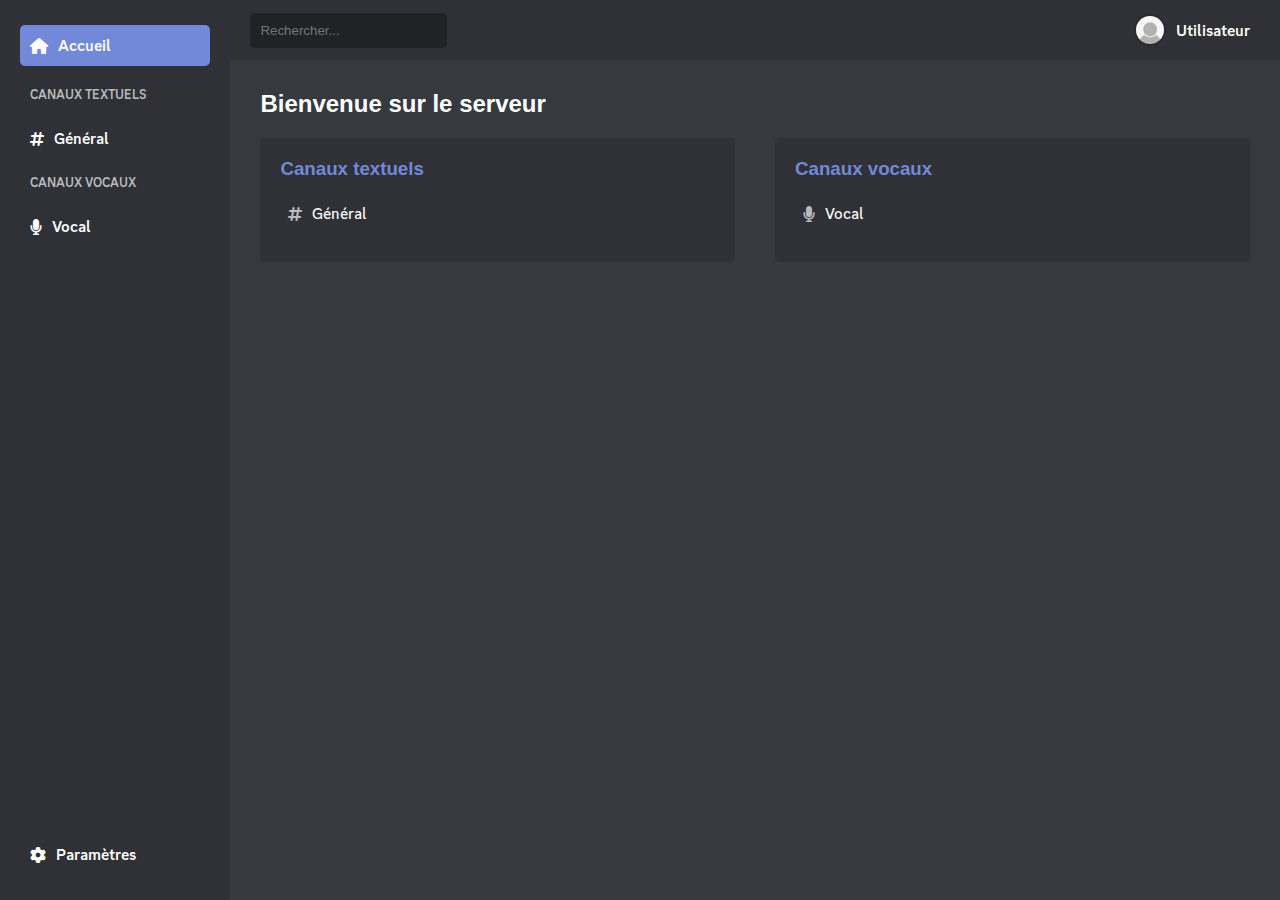
==== site/discord.html @ a22a40f9 "ajout d'un systeme de creation et sauvegarde de compte dans le navigateur, page discord.html avec de" ====
<!DOCTYPE html>
<html lang="fr">
  <head>
    <meta charset="UTF-8" />
    <meta name="viewport" content="width=device-width, initial-scale=1.0" />
    <title>Site Style Discord</title>
    <link rel="stylesheet" href="/site/css/discord-style.css" />
    <link
      rel="stylesheet"
      href="https://cdnjs.cloudflare.com/ajax/libs/font-awesome/6.0.0-beta3/css/all.min.css"
    />
  </head>
  <body>
    <div class="sidebar">
      <ul class="sidebar-top">
        <li data-channel="accueil" class="active"><i class="fas fa-home"></i>Accueil</li>
      </ul>
      <ul class="sidebar-channels">
        <li class="channel-category">Canaux textuels</li>
        <li data-channel="general"><i class="fas fa-hashtag"></i>Général</li>
        <li class="channel-category">Canaux vocaux</li>
        <li data-channel="vocal"><i class="fas fa-microphone"></i>Vocal</li>
      </ul>
      <ul class="sidebar-bottom">
        <li data-channel="parametres"><i class="fas fa-cog"></i>Paramètres</li>
      </ul>
    </div>
    <div class="content">
      <div class="navbar">
        <input type="text" class="search" placeholder="Rechercher..." />
        <div class="user-info">
          <img src="/assets/img/default-avatar.png" alt="Avatar" class="avatar">
          <span class="username">Utilisateur</span>
        </div>
      </div>
      <div class="chat-container">
        <div id="accueil" class="channel active">
          <h2>Bienvenue sur le serveur</h2>
          <div class="channels-container">
            <div class="channels-box text-channels">
              <h3>Canaux textuels</h3>
              <ul class="channel-list">
                <li data-channel="general"><i class="fas fa-hashtag"></i> Général</li>
                <!-- Ajoutez d'autres canaux textuels ici si nécessaire -->
              </ul>
            </div>
            <div class="channels-box voice-channels">
              <h3>Canaux vocaux</h3>
              <ul class="channel-list">
                <li data-channel="vocal"><i class="fas fa-microphone"></i> Vocal</li>
                <!-- Ajoutez d'autres canaux vocaux ici si nécessaire -->
              </ul>
            </div>
          </div>
        </div>
        <div id="general" class="channel">
          <div class="chat-messages">
            <div class="chat-bubble system">
              <img src="/assets/img/discord-logo.png" alt="Discord Logo" class="message-avatar">
              <div class="message-content">
                <span class="message-username">Système</span>
                <span class="message-text">Salut! Bienvenue sur notre serveur.</span>
              </div>
            </div>
          </div>
          <form class="message-form">
            <input type="text" placeholder="Envoyer un message..." />
            <button type="submit"><i class="fas fa-paper-plane"></i></button>
          </form>
        </div>
        <div id="vocal" class="channel">
          <h2>Canal vocal</h2>
          <p>Fonctionnalité en cours de développement...</p>
        </div>
        <div id="parametres" class="channel">
          <h2>Paramètres</h2>
          <form id="settings-form">
            <label for="theme" class="theme-label">
              <i class="fas fa-moon"></i>
              <div class="theme-switch">
                <input type="checkbox" id="theme">
                <span class="slider"></span>
              </div>
              <i class="fas fa-sun"></i>
            </label>
            <label for="new-username">Nouveau pseudo :</label>
            <input type="text" id="new-username" name="new-username">
            <label for="new-avatar">Nouvel avatar :</label>
            <div class="avatar-input-wrapper">
              <input type="file" id="new-avatar" name="new-avatar" accept="image/*" style="display: none;">
              <button type="button" id="avatar-button" class="settings-button">Choisir un avatar</button>
              <span id="avatar-file-name">Aucun fichier choisi</span>
            </div>
            <button type="submit" class="settings-button">Enregistrer</button>
          </form>
        </div>
      </div>
    </div>
    <script src="/site/js/discord.js"></script>
  </body>
</html>
---- site/css/discord-style.css ----
/* Définition des polices personnalisées */
@font-face {
  font-family: 'gg sans';
  src: url('/assets/fonts/ggsans-Medium.woff2') format('woff2');
  font-weight: normal;
  font-style: normal;
}

@font-face {
  font-family: 'gg sans';
  src: url('/assets/fonts/ggsans-Semibold.woff2') format('woff2');
  font-weight: bold;
  font-style: normal;
}

@font-face {
  font-family: 'gg sans';
  src: url('/assets/fonts/ggsans-Extrabold.woff2') format('woff2');
  font-weight: 800;
  font-style: normal;
}

:root {
  --primary-bg: #36393f;
  --secondary-bg: #2f3136;
  --accent: #7289da;
  --text-color: #ffffff;
  --secondary-text: #b9bbbe;
  --input-bg: #202225;
  --message-bg: #32353b;
  --avatar-border: #292b2f;
}

body.light {
  --primary-bg: #ffffff;
  --secondary-bg: #f2f3f5;
  --accent: #5865f2;
  --text-color: #2e3338;
  --secondary-text: #747f8d;
  --input-bg: #e3e5e8;
  --message-bg: #ebedef;
  --avatar-border: #d4d7dc;
}

* {
  margin: 0;
  padding: 0;
  box-sizing: border-box;
}

body {
  background-color: var(--primary-bg);
  color: var(--text-color);
  font-family: "gg sans", sans-serif;
  font-weight: normal;
  display: flex;
  height: 100vh;
}

.sidebar {
  background-color: var(--secondary-bg);
  width: 18%;
  padding: 20px 0;
  overflow-y: auto;
  display: flex;
  flex-direction: column;
  justify-content: space-between;
  height: 100vh;
}

.sidebar ul {
  list-style-type: none;
  padding: 0 20px;
}

.sidebar-channels {
  flex-grow: 1;
  overflow-y: auto;
}

.channel-category {
  font-size: 0.8em;
  text-transform: uppercase;
  color: var(--secondary-text);
  margin-top: 20px;
  margin-bottom: 5px;
}

.sidebar ul li {
  margin: 5px 0;
  display: flex;
  align-items: center;
  cursor: pointer;
  transition: background 0.3s;
  padding: 10px;
  border-radius: 5px;
}

.sidebar ul li:hover {
  background-color: var(--primary-bg);
}

.sidebar ul li i {
  margin-right: 10px;
}

.sidebar ul li.active {
  background-color: var(--accent);
  color: #ffffff;
}

.sidebar ul li.active:hover {
  background-color: var(--accent);
}

.channel-list {
  list-style-type: none;
  padding-left: 20px;
}

.channel-list li {
  margin: 10px 0;
  display: flex;
  align-items: center;
}

.channel-list li i {
  margin-right: 10px;
  color: var(--secondary-text);
}

.content {
  background-color: var(--primary-bg);
  width: 82%;
  display: flex;
  flex-direction: column;
  height: 100vh; /* Assurez-vous que le contenu prend toute la hauteur */
}

.navbar {
  height: 60px;
  background-color: var(--secondary-bg);
  display: flex;
  align-items: center;
  padding: 0 20px;
  justify-content: space-between;
}

.navbar .search {
  padding: 10px;
  background-color: var(--input-bg);
  border-radius: 5px;
  color: var(--secondary-text);
  outline: none;
  border: none;
}

.user-info {
  display: flex;
  align-items: center;
}

.avatar {
  width: 32px;
  height: 32px;
  border-radius: 50%;
  margin-right: 10px;
  border: 2px solid var(--avatar-border);
}

.username {
  margin-right: 10px;
}

.logout-btn {
  color: var(--text-color);
  text-decoration: none;
  padding: 5px 10px;
  background-color: var(--accent);
  border-radius: 4px;
}

.chat-container {
  flex-grow: 1;
  display: flex;
  flex-direction: column;
  height: calc(100% - 60px); /* Hauteur totale moins la hauteur de la barre de navigation */
}

.chat-bubble {
  background-color: var(--message-bg);
  padding: 15px;
  border-radius: 15px;
  margin-bottom: 15px;
  width: fit-content;
  max-width: 60%;
  display: flex;
  align-items: start;
  box-shadow: 0 1px 3px rgba(0, 0, 0, 0.1);
}

.chat-bubble.user {
  background-color: var(--accent);
  margin-left: auto;
  color: #ffffff;
}

.chat-bubble.system {
  background-color: transparent;
  border: 1px solid var(--secondary-bg);
}

.chat-bubble.system .message-avatar {
  width: 40px;
  height: 40px;
}

.channel {
  display: none;
  height: 100%;
  flex-direction: column;
  padding: 20px; /* Ajout d'un padding pour tous les canaux */
}

.channel.active {
  display: flex;
}

/* Styles spécifiques pour les canaux accueil, vocal et paramètres */
#accueil, #vocal, #parametres {
  padding: 30px; /* Un padding plus grand pour ces canaux spécifiques */
}

.chat-messages {
  flex-grow: 1;
  overflow-y: auto;
  padding: 20px;
}

.message-form {
  display: flex;
  padding: 20px;
  background-color: var(--primary-bg);
  border-top: 1px solid var(--secondary-bg);
}

.message-form input {
  flex-grow: 1;
  padding: 10px;
  border: none;
  border-radius: 5px;
  background-color: var(--input-bg);
  color: var(--text-color);
  box-shadow: 0 1px 3px rgba(0, 0, 0, 0.1);
}

.message-form button {
  background-color: var(--accent);
  color: var(--text-color);
  border: none;
  border-radius: 5px;
  padding: 10px 15px;
  margin-left: 10px;
  cursor: pointer;
}

#settings-form {
  display: flex;
  flex-direction: column;
  gap: 15px;
  max-width: 300px;
  margin-top: 20px; /* Ajout d'une marge en haut du formulaire de paramètres */
}

#settings-form input[type="text"] {
  padding: 10px;
  border: none;
  border-radius: 5px;
  background-color: var(--input-bg);
  color: var(--text-color);
  box-shadow: 0 1px 3px rgba(0, 0, 0, 0.1);
}

.settings-button {
  background-color: var(--accent);
  color: var(--text-color);
  cursor: pointer;
  padding: 10px;
  border: none;
  border-radius: 5px;
  font-weight: bold;
  transition: background-color 0.3s;
}

.settings-button:hover {
  background-color: #4752c4;
}

.avatar-input-wrapper {
  display: flex;
  flex-direction: column;
  gap: 5px;
}

#avatar-file-name {
  font-size: 0.9em;
  color: var(--secondary-text);
}

.theme-label {
  display: flex;
  align-items: center;
  gap: 10px;
}

.theme-label i {
  font-size: 1.2em;
}

.theme-switch {
  position: relative;
  display: inline-block;
  width: 60px;
  height: 34px;
}

.theme-switch input {
  opacity: 0;
  width: 0;
  height: 0;
}

.slider {
  position: absolute;
  cursor: pointer;
  top: 0;
  left: 0;
  right: 0;
  bottom: 0;
  background-color: #ccc;
  transition: .4s;
  border-radius: 34px;
}

.slider:before {
  position: absolute;
  content: "";
  height: 26px;
  width: 26px;
  left: 4px;
  bottom: 4px;
  background-color: white;
  transition: .4s;
  border-radius: 50%;
}

input:checked + .slider {
  background-color: var(--accent);
}

input:checked + .slider:before {
  transform: translateX(26px);
}

#settings-form button {
  background-color: var(--accent);
  color: var(--text-color);
  cursor: pointer;
  padding: 10px;
  border: none;
  border-radius: 5px;
  font-weight: bold;
  transition: background-color 0.3s;
}

#settings-form button:hover {
  background-color: #4752c4;
}

.message-avatar {
  width: 32px;
  height: 32px;
  border-radius: 50%;
  margin-right: 10px;
  border: 2px solid var(--avatar-border);
}

.message-content {
  display: flex;
  flex-direction: column;
}

.message-username {
  font-weight: bold;
  margin-bottom: 2px;
}

.message-text {
  word-break: break-word;
}

.fa-sun {
  color: #f1c40f;
}

.fa-moon {
  color: #ffffff;
}

body.light .fa-sun {
  color: #f39c12;
}

body.light .fa-moon {
  color: #34495e;
}

h1, h2, h3, h4, h5, h6 {
  font-weight: 800; /* Utilise la version Extrabold pour les titres */
}

.sidebar ul li, .username, .message-username {
  font-weight: bold; /* Utilise la version Semibold pour ces éléments */
}

.channels-container {
  display: flex;
  justify-content: space-between;
  margin-top: 20px;
}

.channels-box {
  background-color: var(--secondary-bg);
  border-radius: 5px;
  padding: 20px;
  width: 48%; /* Ajustez cette valeur si nécessaire */
}

.channels-box h3 {
  margin-bottom: 15px;
  color: var(--accent);
}

.channel-list {
  list-style-type: none;
  padding-left: 0;
}

.channel-list li {
  margin: 10px 0;
  display: flex;
  align-items: center;
  padding: 8px;
  border-radius: 4px;
  transition: background-color 0.2s ease;
  cursor: pointer;
}

.channel-list li:hover {
  background-color: var(--primary-bg);
}

.channel-list li i {
  margin-right: 10px;
  color: var(--secondary-text);
}

.channel-list li:hover i {
  color: var(--text-color);
}
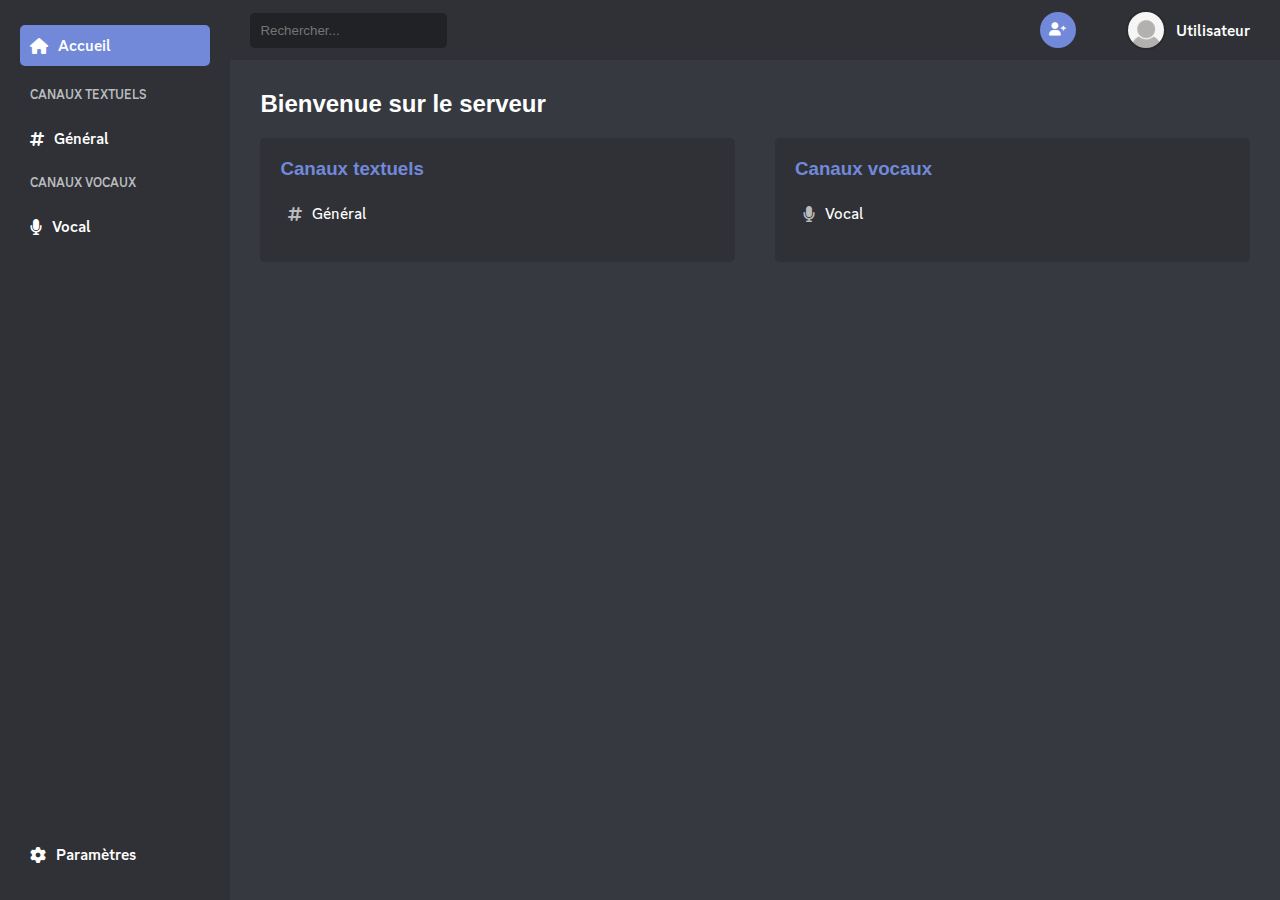
==== commit f3978c81: "ajout d'ami" ====
--- a/site/discord.html
+++ b/site/discord.html
@@ -13,7 +13,9 @@
   <body>
     <div class="sidebar">
       <ul class="sidebar-top">
-        <li data-channel="accueil" class="active"><i class="fas fa-home"></i>Accueil</li>
+        <li data-channel="accueil" class="active">
+          <i class="fas fa-home"></i>Accueil
+        </li>
       </ul>
       <ul class="sidebar-channels">
         <li class="channel-category">Canaux textuels</li>
@@ -29,7 +31,14 @@
       <div class="navbar">
         <input type="text" class="search" placeholder="Rechercher..." />
         <div class="user-info">
-          <img src="/assets/img/default-avatar.png" alt="Avatar" class="avatar">
+          <button id="add-friend-btn" class="add-friend-btn">
+            <i class="fas fa-user-plus"></i>
+          </button>
+          <img
+            src="/assets/img/default-avatar.png"
+            alt="Avatar"
+            class="avatar"
+          />
           <span class="username">Utilisateur</span>
         </div>
       </div>
@@ -40,14 +49,18 @@
             <div class="channels-box text-channels">
               <h3>Canaux textuels</h3>
               <ul class="channel-list">
-                <li data-channel="general"><i class="fas fa-hashtag"></i> Général</li>
+                <li data-channel="general">
+                  <i class="fas fa-hashtag"></i> Général
+                </li>
                 <!-- Ajoutez d'autres canaux textuels ici si nécessaire -->
               </ul>
             </div>
             <div class="channels-box voice-channels">
               <h3>Canaux vocaux</h3>
               <ul class="channel-list">
-                <li data-channel="vocal"><i class="fas fa-microphone"></i> Vocal</li>
+                <li data-channel="vocal">
+                  <i class="fas fa-microphone"></i> Vocal
+                </li>
                 <!-- Ajoutez d'autres canaux vocaux ici si nécessaire -->
               </ul>
             </div>
@@ -56,10 +69,16 @@
         <div id="general" class="channel">
           <div class="chat-messages">
             <div class="chat-bubble system">
-              <img src="/assets/img/discord-logo.png" alt="Discord Logo" class="message-avatar">
+              <img
+                src="/assets/img/discord-logo.png"
+                alt="Discord Logo"
+                class="message-avatar"
+              />
               <div class="message-content">
                 <span class="message-username">Système</span>
-                <span class="message-text">Salut! Bienvenue sur notre serveur.</span>
+                <span class="message-text"
+                  >Salut! Bienvenue sur notre serveur.</span
+                >
               </div>
             </div>
           </div>
@@ -78,18 +97,33 @@
             <label for="theme" class="theme-label">
               <i class="fas fa-moon"></i>
               <div class="theme-switch">
-                <input type="checkbox" id="theme">
+                <input type="checkbox" id="theme" />
                 <span class="slider"></span>
               </div>
               <i class="fas fa-sun"></i>
             </label>
             <label for="new-username">Nouveau pseudo :</label>
-            <input type="text" id="new-username" name="new-username">
+            <input type="text" id="new-username" name="new-username" />
             <label for="new-avatar">Nouvel avatar :</label>
             <div class="avatar-input-wrapper">
-              <input type="file" id="new-avatar" name="new-avatar" accept="image/*" style="display: none;">
-              <button type="button" id="avatar-button" class="settings-button">Choisir un avatar</button>
+              <input
+                type="file"
+                id="new-avatar"
+                name="new-avatar"
+                accept="image/*"
+                style="display: none"
+              />
+              <button type="button" id="avatar-button" class="settings-button">
+                Choisir un avatar
+              </button>
               <span id="avatar-file-name">Aucun fichier choisi</span>
+            </div>
+            <div class="friend-code-container">
+              <div class="friend-code-display">
+                <label>Votre code ami :</label>
+                <span id="friend-code" title="Cliquez pour copier"></span>
+              </div>
+              <span id="copy-confirmation" class="copy-confirmation"></span>
             </div>
             <button type="submit" class="settings-button">Enregistrer</button>
           </form>
@@ -97,5 +131,24 @@
       </div>
     </div>
     <script src="/site/js/discord.js"></script>
+    <!-- Ajoutez ceci juste avant la fermeture de la balise body -->
+    <div id="add-friend-modal" class="modal">
+      <div class="modal-content">
+        <h2>Ajouter un ami</h2>
+        <p>Entrez le code ami de l'utilisateur que vous souhaitez ajouter :</p>
+        <input type="text" id="friend-code-input" placeholder="Code ami">
+        <div class="modal-buttons">
+          <button id="add-friend-confirm" class="settings-button">Ajouter</button>
+          <button id="add-friend-cancel" class="settings-button">Annuler</button>
+        </div>
+      </div>
+    </div>
+    <!-- Ajoutez ceci juste avant la fermeture de la balise body -->
+    <div id="avatar-modal" class="modal">
+      <div class="modal-content avatar-modal-content">
+        <span class="close">&times;</span>
+        <img id="enlarged-avatar" src="" alt="Avatar agrandi">
+      </div>
+    </div>
   </body>
 </html>
--- a/site/css/discord-style.css
+++ b/site/css/discord-style.css
@@ -1,21 +1,21 @@
 /* Définition des polices personnalisées */
 @font-face {
-  font-family: 'gg sans';
-  src: url('/assets/fonts/ggsans-Medium.woff2') format('woff2');
+  font-family: "gg sans";
+  src: url("/assets/fonts/ggsans-Medium.woff2") format("woff2");
   font-weight: normal;
   font-style: normal;
 }
 
 @font-face {
-  font-family: 'gg sans';
-  src: url('/assets/fonts/ggsans-Semibold.woff2') format('woff2');
+  font-family: "gg sans";
+  src: url("/assets/fonts/ggsans-Semibold.woff2") format("woff2");
   font-weight: bold;
   font-style: normal;
 }
 
 @font-face {
-  font-family: 'gg sans';
-  src: url('/assets/fonts/ggsans-Extrabold.woff2') format('woff2');
+  font-family: "gg sans";
+  src: url("/assets/fonts/ggsans-Extrabold.woff2") format("woff2");
   font-weight: 800;
   font-style: normal;
 }
@@ -161,8 +161,8 @@
 }
 
 .avatar {
-  width: 32px;
-  height: 32px;
+  width: 40px; /* Augmenté de 32px à 40px */
+  height: 40px; /* Augmenté de 32px à 40px */
   border-radius: 50%;
   margin-right: 10px;
   border: 2px solid var(--avatar-border);
@@ -184,7 +184,9 @@
   flex-grow: 1;
   display: flex;
   flex-direction: column;
-  height: calc(100% - 60px); /* Hauteur totale moins la hauteur de la barre de navigation */
+  height: calc(
+    100% - 60px
+  ); /* Hauteur totale moins la hauteur de la barre de navigation */
 }
 
 .chat-bubble {
@@ -227,7 +229,9 @@
 }
 
 /* Styles spécifiques pour les canaux accueil, vocal et paramètres */
-#accueil, #vocal, #parametres {
+#accueil,
+#vocal,
+#parametres {
   padding: 30px; /* Un padding plus grand pour ces canaux spécifiques */
 }
 
@@ -338,7 +342,7 @@
   right: 0;
   bottom: 0;
   background-color: #ccc;
-  transition: .4s;
+  transition: 0.4s;
   border-radius: 34px;
 }
 
@@ -350,7 +354,7 @@
   left: 4px;
   bottom: 4px;
   background-color: white;
-  transition: .4s;
+  transition: 0.4s;
   border-radius: 50%;
 }
 
@@ -415,11 +419,18 @@
   color: #34495e;
 }
 
-h1, h2, h3, h4, h5, h6 {
+h1,
+h2,
+h3,
+h4,
+h5,
+h6 {
   font-weight: 800; /* Utilise la version Extrabold pour les titres */
 }
 
-.sidebar ul li, .username, .message-username {
+.sidebar ul li,
+.username,
+.message-username {
   font-weight: bold; /* Utilise la version Semibold pour ces éléments */
 }
 
@@ -468,3 +479,132 @@
 .channel-list li:hover i {
   color: var(--text-color);
 }
+
+.add-friend-btn {
+  background-color: var(--accent);
+  color: var(--text-color);
+  border: none;
+  border-radius: 50%;
+  width: 36px; /* Légèrement augmenté */
+  height: 36px; /* Légèrement augmenté */
+  display: flex;
+  align-items: center;
+  justify-content: center;
+  cursor: pointer;
+  margin-right: 50px; /* Augmenté de 30px à 50px */
+  transition: background-color 0.3s;
+}
+
+.add-friend-btn:hover {
+  background-color: #4752c4;
+}
+
+.friend-code-container {
+  margin-top: 15px;
+}
+
+.friend-code-display {
+  padding: 10px;
+  background-color: var(--secondary-bg);
+  border-radius: 5px;
+  display: flex;
+  align-items: center;
+  justify-content: space-between;
+}
+
+#friend-code {
+  font-weight: bold;
+  color: var(--accent);
+  cursor: pointer;
+  transition: opacity 0.3s;
+  flex-grow: 1;
+  text-align: center;
+}
+
+#friend-code:hover {
+  opacity: 0.8;
+}
+
+.copy-confirmation {
+  display: block;
+  font-size: 0.8em;
+  color: var(--accent);
+  opacity: 0;
+  transition: opacity 0.3s;
+  margin-top: 5px;
+  min-height: 1.5em; /* Augmenté de 1.2em à 1.5em */
+  line-height: 1.5em; /* Ajout de cette ligne pour garantir une hauteur constante */
+}
+
+/* Ajoutez ceci à la fin du fichier */
+.modal {
+  display: none;
+  position: fixed;
+  z-index: 1000;
+  left: 0;
+  top: 0;
+  width: 100%;
+  height: 100%;
+  background-color: rgba(0, 0, 0, 0.5);
+  overflow-y: auto; /* Permet le défilement si le contenu est trop grand */
+}
+
+.modal-content {
+  background-color: var(--primary-bg);
+  margin: 5% auto; /* Réduit la marge supérieure pour les petits écrans */
+  padding: 20px;
+  border-radius: 5px;
+  width: 90%; /* Utilise un pourcentage pour la largeur */
+  max-width: 600px; /* Limite la largeur maximale */
+  box-shadow: 0 2px 10px rgba(0, 0, 0, 0.2);
+}
+
+.modal-content h2 {
+  margin-bottom: 15px;
+}
+
+.modal-content p {
+  margin-bottom: 15px;
+  line-height: 1.4; /* Améliore la lisibilité */
+}
+
+.modal-content input {
+  width: 100%;
+  padding: 10px;
+  margin-bottom: 15px;
+  border: none;
+  border-radius: 5px;
+  background-color: var(--input-bg);
+  color: var(--text-color);
+}
+
+.modal-buttons {
+  display: flex;
+  justify-content: space-between;
+  gap: 10px;
+}
+
+.modal-buttons button {
+  flex: 1; /* Les boutons prennent une largeur égale */
+  min-width: 100px; /* Assure une largeur minimale pour les boutons */
+}
+
+/* Ajoutez ces media queries pour la responsivité */
+@media (max-width: 768px) {
+  .modal-content {
+    width: 95%;
+    margin: 10% auto;
+  }
+}
+
+@media (max-width: 480px) {
+  .modal-buttons {
+    flex-direction: column;
+  }
+  
+  .modal-buttons button {
+    width: 100%;
+    margin-bottom: 10px;
+  }
+}
+
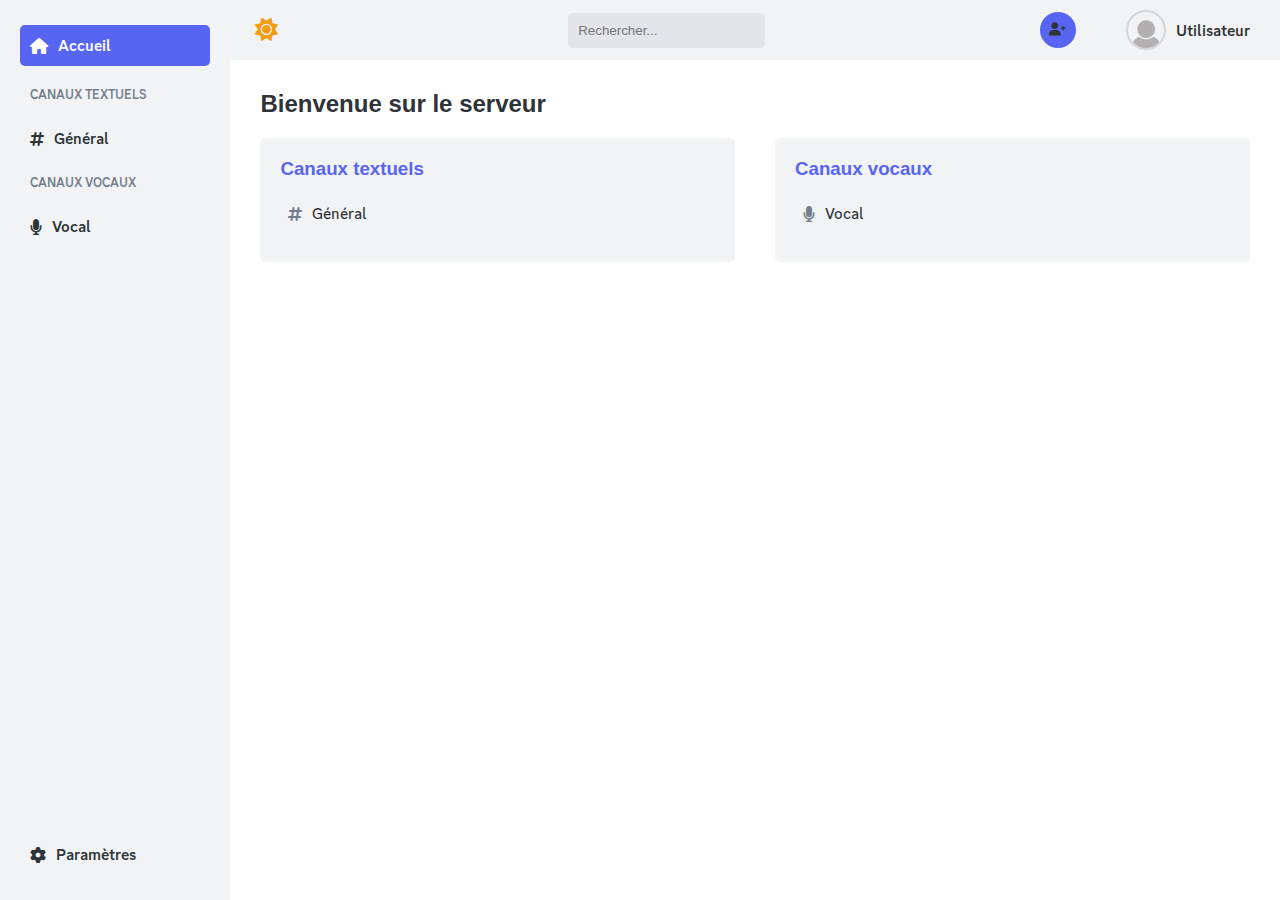
==== commit 12cdeea2: "theme a jour" ====
--- a/site/discord.html
+++ b/site/discord.html
@@ -9,6 +9,8 @@
       rel="stylesheet"
       href="https://cdnjs.cloudflare.com/ajax/libs/font-awesome/6.0.0-beta3/css/all.min.css"
     />
+    <link rel="stylesheet" href="https://cdnjs.cloudflare.com/ajax/libs/cropperjs/1.5.12/cropper.min.css">
+    <script src="https://cdnjs.cloudflare.com/ajax/libs/cropperjs/1.5.12/cropper.min.js"></script>
   </head>
   <body>
     <div class="sidebar">
@@ -29,16 +31,17 @@
     </div>
     <div class="content">
       <div class="navbar">
+        <div class="navbar-left">
+          <button id="theme-toggle" class="theme-toggle-btn">
+            <i class="fas fa-moon"></i>
+          </button>
+        </div>
         <input type="text" class="search" placeholder="Rechercher..." />
         <div class="user-info">
           <button id="add-friend-btn" class="add-friend-btn">
             <i class="fas fa-user-plus"></i>
           </button>
-          <img
-            src="/assets/img/default-avatar.png"
-            alt="Avatar"
-            class="avatar"
-          />
+          <img src="/assets/img/default-avatar.png" alt="Avatar" class="avatar" />
           <span class="username">Utilisateur</span>
         </div>
       </div>
@@ -93,40 +96,41 @@
         </div>
         <div id="parametres" class="channel">
           <h2>Paramètres</h2>
-          <form id="settings-form">
-            <label for="theme" class="theme-label">
-              <i class="fas fa-moon"></i>
-              <div class="theme-switch">
-                <input type="checkbox" id="theme" />
-                <span class="slider"></span>
+          <div id="logged-in-settings" style="display: none;">
+            <form id="settings-form">
+              
+              <div class="settings-box">
+                <label for="new-username">Nouveau pseudo :</label>
+                <input type="text" id="new-username" name="new-username">
               </div>
-              <i class="fas fa-sun"></i>
-            </label>
-            <label for="new-username">Nouveau pseudo :</label>
-            <input type="text" id="new-username" name="new-username" />
-            <label for="new-avatar">Nouvel avatar :</label>
-            <div class="avatar-input-wrapper">
-              <input
-                type="file"
-                id="new-avatar"
-                name="new-avatar"
-                accept="image/*"
-                style="display: none"
-              />
-              <button type="button" id="avatar-button" class="settings-button">
-                Choisir un avatar
-              </button>
-              <span id="avatar-file-name">Aucun fichier choisi</span>
-            </div>
-            <div class="friend-code-container">
-              <div class="friend-code-display">
-                <label>Votre code ami :</label>
-                <span id="friend-code" title="Cliquez pour copier"></span>
+              <div class="settings-box">
+                <label for="new-avatar">Nouvel avatar :</label>
+                <p class="avatar-hint">Image carrée recommandée. ex : 100x100px</p>
+                <div class="avatar-input-wrapper">
+                  <input type="file" id="new-avatar" name="new-avatar" accept="image/*" style="display: none;">
+                  <button type="button" id="avatar-button" class="settings-button">Choisir un avatar</button>
+                  <span id="avatar-file-name">Aucun fichier choisi</span>
+                </div>
               </div>
-              <span id="copy-confirmation" class="copy-confirmation"></span>
-            </div>
-            <button type="submit" class="settings-button">Enregistrer</button>
-          </form>
+              <div class="settings-box">
+                <div class="friend-code-container">
+                  <div class="friend-code-display">
+                    <label>Votre code ami :</label>
+                    <span id="friend-code" title="Cliquez pour copier"></span>
+                  </div>
+                  <span id="copy-confirmation" class="copy-confirmation"></span>
+                </div>
+              </div>
+              <button type="submit" class="settings-button">Enregistrer</button>
+            </form>
+            <button id="logout-button" class="settings-button">Déconnexion</button>
+          </div>
+          <div id="logged-out-settings" style="display: none;">
+            <p class="not-connected-message">Vous n'êtes pas connecté.</p>
+            <p>Veuillez vous connecter ou créer un compte pour accéder à toutes les fonctionnalités.</p>
+            <button id="login-button" class="settings-button large-button">Se connecter</button>
+            <button id="signup-button" class="settings-button large-button">Créer un compte</button>
+          </div>
         </div>
       </div>
     </div>
@@ -150,5 +154,27 @@
         <img id="enlarged-avatar" src="" alt="Avatar agrandi">
       </div>
     </div>
+    <!-- Ajoutez ceci juste avant la fermeture de la balise body -->
+    <div id="user-info-modal" class="modal">
+      <div class="modal-content user-info-modal-content">
+        <span class="close">&times;</span>
+        <img id="modal-avatar" src="" alt="Avatar de l'utilisateur">
+        <h2 id="modal-username"></h2>
+        <div class="friend-code-container">
+          <p>Code ami : <span id="modal-friend-code"></span></p>
+          <button id="copy-friend-code" class="settings-button">Copier le code ami</button>
+        </div>
+      </div>
+    </div>
+    <div id="crop-modal" class="modal">
+      <div class="modal-content crop-modal-content">
+        <span class="close">&times;</span>
+        <div class="crop-container">
+          <img id="crop-image" src="" alt="Image à rogner">
+        </div>
+        <input type="range" id="zoom-slider" min="0.1" max="3" step="0.1" value="1">
+        <button id="crop-confirm" class="settings-button">Confirmer</button>
+      </div>
+    </div>
   </body>
 </html>
--- a/site/css/discord-style.css
+++ b/site/css/discord-style.css
@@ -161,11 +161,12 @@
 }
 
 .avatar {
-  width: 40px; /* Augmenté de 32px à 40px */
-  height: 40px; /* Augmenté de 32px à 40px */
+  width: 40px;
+  height: 40px;
   border-radius: 50%;
   margin-right: 10px;
   border: 2px solid var(--avatar-border);
+  cursor: pointer; /* Ajout de cette ligne */
 }
 
 .username {
@@ -285,7 +286,8 @@
   box-shadow: 0 1px 3px rgba(0, 0, 0, 0.1);
 }
 
-.settings-button {
+.settings-button,
+#logout-button {
   background-color: var(--accent);
   color: var(--text-color);
   cursor: pointer;
@@ -294,9 +296,13 @@
   border-radius: 5px;
   font-weight: bold;
   transition: background-color 0.3s;
-}
-
-.settings-button:hover {
+  width: 100%;
+  max-width: 300px;
+  margin-top: 15px;
+}
+
+.settings-button:hover,
+#logout-button:hover {
   background-color: #4752c4;
 }
 
@@ -312,13 +318,16 @@
 }
 
 .theme-label {
-  display: flex;
-  align-items: center;
+  display: block;
+  margin-bottom: 10px;
+  font-weight: bold;
+}
+
+.theme-switch-container {
+  display: flex;
+  align-items: center;
+  justify-content: center;
   gap: 10px;
-}
-
-.theme-label i {
-  font-size: 1.2em;
 }
 
 .theme-switch {
@@ -510,6 +519,8 @@
   display: flex;
   align-items: center;
   justify-content: space-between;
+  height: auto; /* Ajoutez cette ligne */
+  min-height: 40px; /* Ajoutez cette ligne */
 }
 
 #friend-code {
@@ -519,6 +530,7 @@
   transition: opacity 0.3s;
   flex-grow: 1;
   text-align: center;
+  margin-left: 10px; /* Ajoutez cette ligne pour créer un espace entre le label et le code */
 }
 
 #friend-code:hover {
@@ -534,6 +546,8 @@
   margin-top: 5px;
   min-height: 1.5em; /* Augmenté de 1.2em à 1.5em */
   line-height: 1.5em; /* Ajout de cette ligne pour garantir une hauteur constante */
+  text-align: center;
+  width: 100%;
 }
 
 /* Ajoutez ceci à la fin du fichier */
@@ -601,10 +615,263 @@
   .modal-buttons {
     flex-direction: column;
   }
-  
+
   .modal-buttons button {
     width: 100%;
     margin-bottom: 10px;
   }
 }
 
+/* Ajoutez ceci à la fin du fichier */
+.avatar-modal-content {
+  text-align: center;
+}
+
+#enlarged-avatar {
+  max-width: 100%;
+  max-height: 80vh;
+  border-radius: 10px;
+}
+
+.close {
+  color: var(--text-color);
+  float: right;
+  font-size: 28px;
+  font-weight: bold;
+  cursor: pointer;
+}
+
+.close:hover,
+.close:focus {
+  color: var(--accent);
+  text-decoration: none;
+  cursor: pointer;
+}
+
+/* Ajoutez ceci à la fin du fichier */
+.user-info-modal-content {
+  text-align: center;
+}
+
+#modal-avatar {
+  max-width: 100%;
+  max-height: 300px;
+  margin-bottom: 15px;
+  border-radius: 5px;
+}
+
+.chat-bubble .message-username {
+  cursor: pointer;
+}
+
+.chat-bubble .message-username:hover {
+  text-decoration: underline;
+}
+
+#logged-out-settings {
+  display: flex;
+  flex-direction: column;
+  align-items: flex-start;
+  gap: 20px; /* Augmenté de 15px à 20px */
+}
+
+.not-connected-message {
+  font-size: 1.2em;
+  font-weight: bold;
+  color: var(--accent);
+  margin-bottom: 10px; /* Ajout d'une marge en bas */
+}
+
+.large-button {
+  font-size: 1.1em;
+  padding: 12px 20px;
+  width: 100%;
+  max-width: 250px;
+  margin-top: 10px; /* Ajout d'une marge en haut */
+}
+
+.message-form-container {
+  position: relative;
+}
+
+.message-form-overlay {
+  position: absolute;
+  top: 0;
+  left: 0;
+  right: 0;
+  bottom: 0;
+  background-color: rgba(0, 0, 0, 0.7);
+  display: flex;
+  justify-content: center;
+  align-items: center;
+  z-index: 10;
+  display: flex;
+  flex-direction: column;
+  align-items: center;
+  gap: 15px;
+}
+
+.message-form-overlay p {
+  color: var(--text-color);
+  background-color: var(--secondary-bg);
+  padding: 15px;
+  border-radius: 5px;
+}
+
+.message-form-overlay .settings-button {
+  background-color: var(--accent);
+  color: var(--text-color);
+  border: none;
+  padding: 10px 15px;
+  border-radius: 5px;
+  cursor: pointer;
+  transition: background-color 0.3s;
+}
+
+.message-form-overlay .settings-button:hover {
+  background-color: #4752c4;
+}
+
+.user-info-modal-content .friend-code-container {
+  display: flex;
+  flex-direction: column;
+  align-items: center;
+  gap: 10px;
+}
+
+.user-info-modal-content #modal-friend-code {
+  font-weight: bold;
+  color: var(--accent);
+}
+
+.user-info-modal-content #copy-friend-code {
+  padding: 8px 15px;
+  font-size: 0.9em;
+  width: auto;
+  max-width: none;
+}
+
+.crop-modal-content {
+  width: 90%;
+  max-width: 500px;
+}
+
+.crop-container {
+  max-width: 100%;
+  max-height: 70vh;
+  margin-bottom: 20px;
+}
+
+#crop-image {
+  max-width: 100%;
+  max-height: 70vh;
+}
+
+#zoom-slider {
+  width: 100%;
+  margin-bottom: 20px;
+}
+
+.avatar-hint {
+  font-size: 0.8em;
+  color: var(--secondary-text);
+  margin-top: -5px;
+  margin-bottom: 10px;
+}
+
+.settings-box {
+  background-color: var(--secondary-bg);
+  border-radius: 5px;
+  padding: 15px;
+  margin-bottom: 15px;
+}
+
+.settings-box label {
+  display: block;
+  margin-bottom: 5px;
+  font-weight: bold;
+}
+
+.settings-box input[type="text"] {
+  width: 100%;
+  padding: 8px;
+  border: none;
+  border-radius: 3px;
+  background-color: var(--input-bg);
+  color: var(--text-color);
+}
+
+.avatar-input-wrapper {
+  display: flex;
+  align-items: center;
+  gap: 10px;
+}
+
+#avatar-button {
+  flex-shrink: 0;
+}
+
+#avatar-file-name {
+  flex-grow: 1;
+  overflow: hidden;
+  text-overflow: ellipsis;
+  white-space: nowrap;
+}
+
+.fa-sun,
+.fa-moon {
+  font-size: 1.2em;
+}
+
+/* Modifiez la règle existante pour .friend-code-display */
+.friend-code-display {
+  padding: 10px;
+  background-color: var(--secondary-bg);
+  border-radius: 5px;
+  display: flex;
+  align-items: center;
+  justify-content: space-between;
+  height: auto; /* Ajoutez cette ligne */
+  min-height: 40px; /* Ajoutez cette ligne */
+}
+
+/* Ajoutez cette nouvelle règle */
+.friend-code-display label {
+  margin-bottom: 0; /* Supprime la marge en bas du label */
+}
+
+/* Modifiez la règle existante pour #friend-code */
+#friend-code {
+  font-weight: bold;
+  color: var(--accent);
+  cursor: pointer;
+  transition: opacity 0.3s;
+  flex-grow: 1;
+  text-align: center;
+  margin-left: 10px; /* Ajoutez cette ligne pour créer un espace entre le label et le code */
+}
+
+.navbar-left {
+  display: flex;
+  align-items: center;
+}
+
+.theme-toggle-btn {
+  background-color: transparent;
+  border: none;
+  color: var(--text-color);
+  font-size: 1.2em;
+  cursor: pointer;
+  margin-right: 10px;
+  padding: 5px;
+  transition: color 0.3s;
+}
+
+.theme-toggle-btn:hover {
+  color: var(--accent);
+}
+
+.add-friend-btn {
+  margin-right: 50px;
+}
+
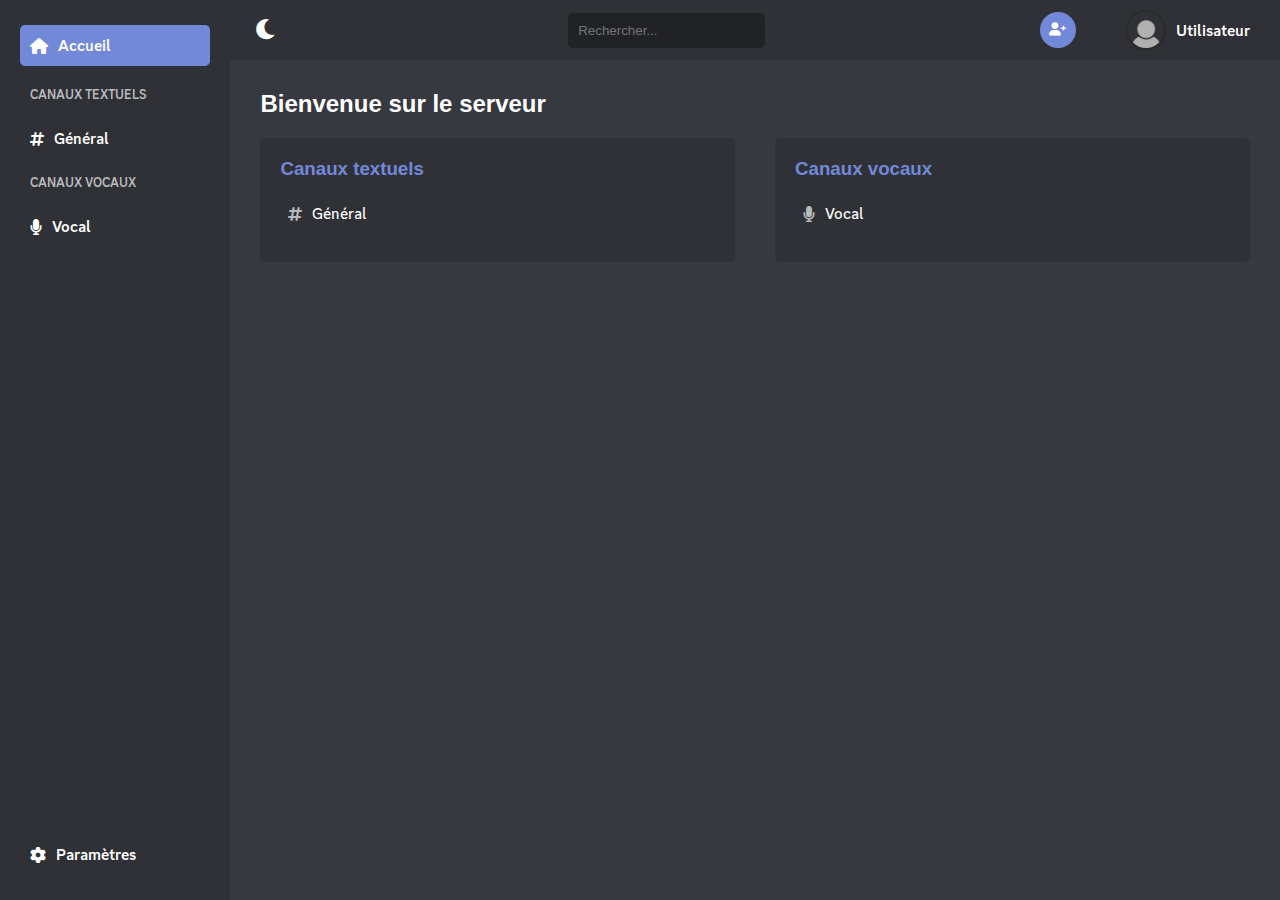
==== commit ea0169eb: "ajout demande d'ami onglet parametres" ====
--- a/site/discord.html
+++ b/site/discord.html
@@ -96,40 +96,54 @@
         </div>
         <div id="parametres" class="channel">
           <h2>Paramètres</h2>
-          <div id="logged-in-settings" style="display: none;">
-            <form id="settings-form">
-              
-              <div class="settings-box">
-                <label for="new-username">Nouveau pseudo :</label>
-                <input type="text" id="new-username" name="new-username">
-              </div>
-              <div class="settings-box">
-                <label for="new-avatar">Nouvel avatar :</label>
-                <p class="avatar-hint">Image carrée recommandée. ex : 100x100px</p>
-                <div class="avatar-input-wrapper">
-                  <input type="file" id="new-avatar" name="new-avatar" accept="image/*" style="display: none;">
-                  <button type="button" id="avatar-button" class="settings-button">Choisir un avatar</button>
-                  <span id="avatar-file-name">Aucun fichier choisi</span>
+          <div class="settings-container">
+            <div id="logged-in-settings" style="display: none;">
+              <form id="settings-form">
+                <div class="settings-box">
+                  <label for="new-username">Nouveau pseudo :</label>
+                  <input type="text" id="new-username" name="new-username">
+                </div>
+                <div class="settings-box">
+                  <label for="new-avatar">Nouvel avatar :</label>
+                  <p class="avatar-hint">Image carrée recommandée. ex : 100x100px</p>
+                  <div class="avatar-input-wrapper">
+                    <input type="file" id="new-avatar" name="new-avatar" accept="image/*" style="display: none;">
+                    <button type="button" id="avatar-button" class="settings-button">Choisir un avatar</button>
+                    <span id="avatar-file-name">Aucun fichier choisi</span>
+                  </div>
+                </div>
+                <div class="settings-box">
+                  <div class="friend-code-container">
+                    <div class="friend-code-display">
+                      <label>Votre code ami :</label>
+                      <span id="friend-code" title="Cliquez pour copier"></span>
+                    </div>
+                    <span id="copy-confirmation" class="copy-confirmation"></span>
+                  </div>
+                </div>
+                <button type="submit" class="settings-button">Enregistrer</button>
+              </form>
+              <button id="logout-button" class="settings-button">Déconnexion</button>
+            </div>
+            <div id="logged-out-settings" style="display: none;">
+              <p class="not-connected-message">Vous n'êtes pas connecté.</p>
+              <p>Veuillez vous connecter ou créer un compte pour accéder à toutes les fonctionnalités.</p>
+              <button id="login-button" class="settings-button large-button">Se connecter</button>
+              <button id="signup-button" class="settings-button large-button">Créer un compte</button>
+            </div>
+            <div id="friend-requests" class="friend-requests-section">
+              <h3>Demandes d'ami</h3>
+              <div class="friend-requests-container">
+                <div class="sent-requests">
+                  <h4>Demandes envoyées</h4>
+                  <ul id="sent-requests-list"></ul>
+                </div>
+                <div class="received-requests">
+                  <h4>Demandes reçues</h4>
+                  <ul id="received-requests-list"></ul>
                 </div>
               </div>
-              <div class="settings-box">
-                <div class="friend-code-container">
-                  <div class="friend-code-display">
-                    <label>Votre code ami :</label>
-                    <span id="friend-code" title="Cliquez pour copier"></span>
-                  </div>
-                  <span id="copy-confirmation" class="copy-confirmation"></span>
-                </div>
-              </div>
-              <button type="submit" class="settings-button">Enregistrer</button>
-            </form>
-            <button id="logout-button" class="settings-button">Déconnexion</button>
-          </div>
-          <div id="logged-out-settings" style="display: none;">
-            <p class="not-connected-message">Vous n'êtes pas connecté.</p>
-            <p>Veuillez vous connecter ou créer un compte pour accéder à toutes les fonctionnalités.</p>
-            <button id="login-button" class="settings-button large-button">Se connecter</button>
-            <button id="signup-button" class="settings-button large-button">Créer un compte</button>
+            </div>
           </div>
         </div>
       </div>
--- a/site/css/discord-style.css
+++ b/site/css/discord-style.css
@@ -875,3 +875,64 @@
   margin-right: 50px;
 }
 
+.settings-container {
+  display: flex;
+  justify-content: space-between;
+}
+
+#logged-in-settings, #logged-out-settings {
+  flex: 1;
+  margin-right: 20px;
+}
+
+.friend-requests-section {
+  flex: 1;
+  background-color: var(--secondary-bg);
+  padding: 20px;
+  border-radius: 5px;
+}
+
+.friend-requests-container {
+  display: flex;
+  justify-content: space-between;
+}
+
+.sent-requests, .received-requests {
+  width: 48%;
+}
+
+.friend-requests-section h3 {
+  margin-bottom: 15px;
+}
+
+.friend-requests-section h4 {
+  margin-bottom: 10px;
+}
+
+.friend-requests-section ul {
+  list-style-type: none;
+  padding: 0;
+}
+
+.friend-requests-section li {
+  background-color: var(--primary-bg);
+  padding: 10px;
+  margin-bottom: 10px;
+  border-radius: 5px;
+  display: flex;
+  justify-content: space-between;
+  align-items: center;
+}
+
+.friend-requests-section button {
+  background-color: var(--accent);
+  color: var(--text-color);
+  border: none;
+  padding: 5px 10px;
+  border-radius: 3px;
+  cursor: pointer;
+}
+
+.friend-requests-section button:hover {
+  background-color: #4752c4;
+}
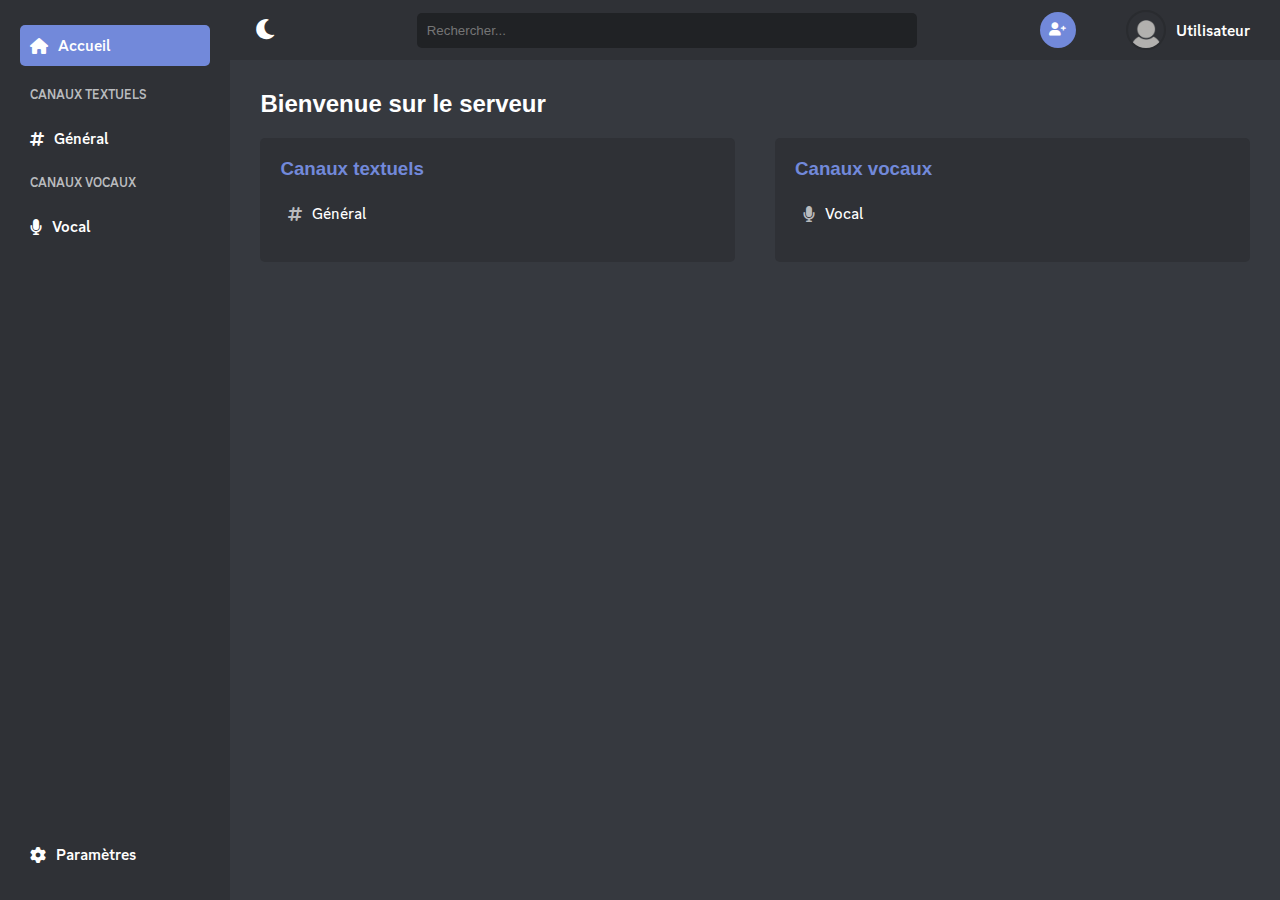
==== commit eb8cc7a4: "barre de recherche" ====
--- a/site/discord.html
+++ b/site/discord.html
@@ -36,7 +36,9 @@
             <i class="fas fa-moon"></i>
           </button>
         </div>
-        <input type="text" class="search" placeholder="Rechercher..." />
+        <div class="search-container">
+          <input type="text" class="search" placeholder="Rechercher..." />
+        </div>
         <div class="user-info">
           <button id="add-friend-btn" class="add-friend-btn">
             <i class="fas fa-user-plus"></i>
--- a/site/css/discord-style.css
+++ b/site/css/discord-style.css
@@ -936,3 +936,96 @@
 .friend-requests-section button:hover {
   background-color: #4752c4;
 }
+
+.search-suggestions {
+    position: absolute;
+    top: 100%;
+    left: 0;
+    right: 0;
+    background-color: var(--secondary-bg);
+    border: 1px solid var(--input-bg);
+    border-top: none;
+    max-height: 200px;
+    overflow-y: auto;
+    display: none;
+    z-index: 1000;
+}
+
+.search-suggestion {
+    padding: 10px;
+    cursor: pointer;
+    transition: background-color 0.2s;
+}
+
+.search-suggestion:hover {
+    background-color: var(--primary-bg);
+}
+
+.search-suggestion i {
+    margin-right: 10px;
+}
+
+.navbar {
+    position: relative;
+}
+
+.navbar {
+    position: relative;
+    display: flex;
+    align-items: center;
+    justify-content: space-between;
+}
+
+.search-container {
+    position: relative;
+    flex-grow: 1;
+    margin: 0 20px;
+    max-width: 500px; /* Ajoutez cette ligne */
+    width: 100%; /* Ajoutez cette ligne */
+}
+
+.search {
+    width: 100%;
+    padding: 10px;
+    border-radius: 5px 5px 0 0; /* Modifiez cette ligne */
+    border: none;
+    background-color: var(--input-bg);
+    color: var(--text-color);
+}
+
+.search-suggestions {
+    position: absolute;
+    top: 100%;
+    left: 0; /* Modifiez cette ligne */
+    right: 0; /* Modifiez cette ligne */
+    transform: none; /* Supprimez la transformation */
+    width: 100%; /* Modifiez cette ligne */
+    background-color: var(--secondary-bg);
+    border: 1px solid var(--input-bg);
+    border-top: none;
+    max-height: 200px;
+    overflow-y: auto;
+    display: none;
+    z-index: 1000;
+    border-radius: 0 0 5px 5px;
+}
+
+.search-suggestion {
+    padding: 10px;
+    cursor: pointer;
+    transition: background-color 0.2s;
+}
+
+.search-suggestion:hover {
+    background-color: var(--primary-bg);
+}
+
+.search-suggestion i {
+    margin-right: 10px;
+}
+
+/* Ajoutez cette nouvelle règle */
+.search:focus {
+    border-bottom-left-radius: 0;
+    border-bottom-right-radius: 0;
+}
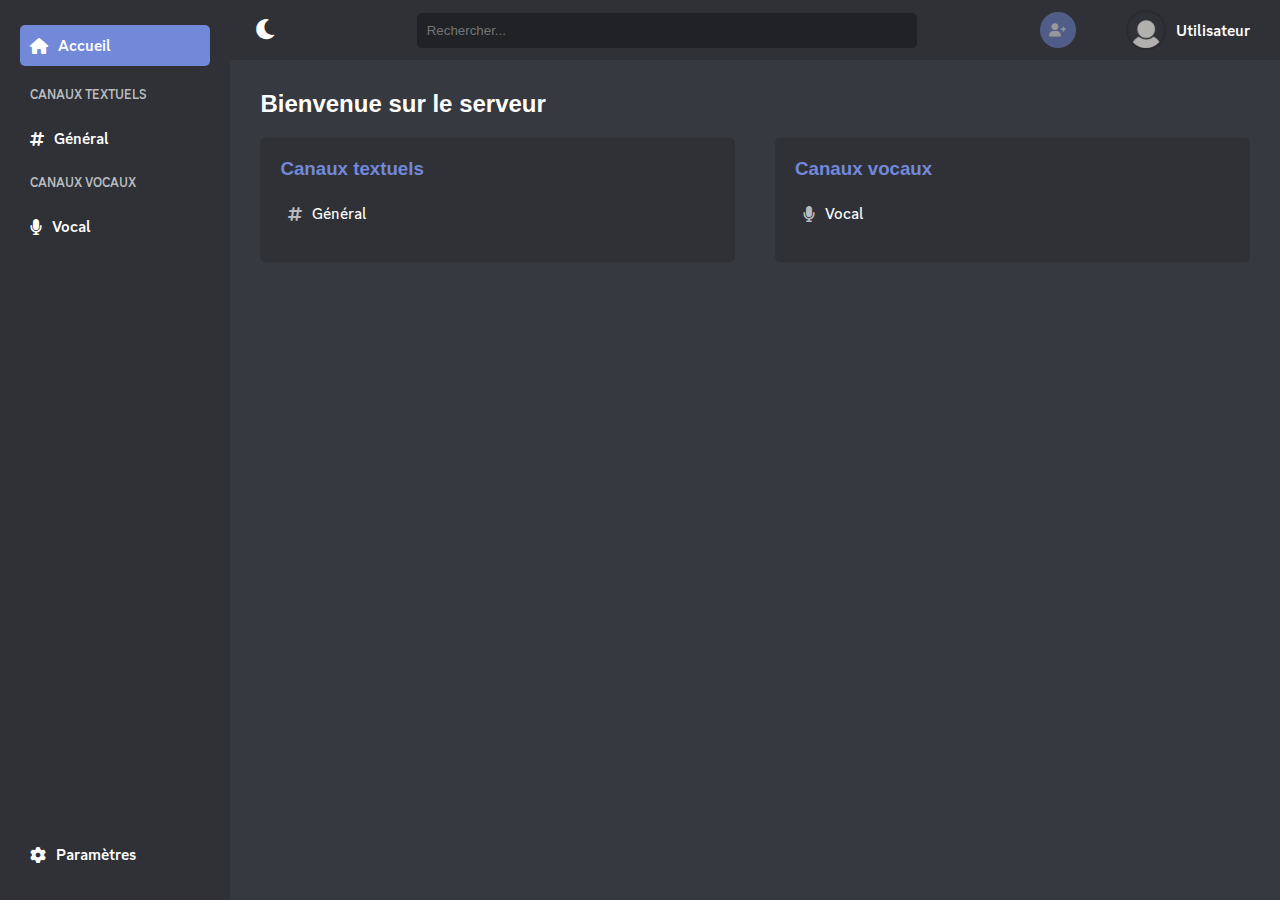
==== commit 6e3116cc: "ajout d'ami fix" ====
--- a/site/discord.html
+++ b/site/discord.html
@@ -9,7 +9,10 @@
       rel="stylesheet"
       href="https://cdnjs.cloudflare.com/ajax/libs/font-awesome/6.0.0-beta3/css/all.min.css"
     />
-    <link rel="stylesheet" href="https://cdnjs.cloudflare.com/ajax/libs/cropperjs/1.5.12/cropper.min.css">
+    <link
+      rel="stylesheet"
+      href="https://cdnjs.cloudflare.com/ajax/libs/cropperjs/1.5.12/cropper.min.css"
+    />
     <script src="https://cdnjs.cloudflare.com/ajax/libs/cropperjs/1.5.12/cropper.min.js"></script>
   </head>
   <body>
@@ -43,7 +46,11 @@
           <button id="add-friend-btn" class="add-friend-btn">
             <i class="fas fa-user-plus"></i>
           </button>
-          <img src="/assets/img/default-avatar.png" alt="Avatar" class="avatar" />
+          <img
+            src="/assets/img/default-avatar.png"
+            alt="Avatar"
+            class="avatar"
+          />
           <span class="username">Utilisateur</span>
         </div>
       </div>
@@ -99,18 +106,32 @@
         <div id="parametres" class="channel">
           <h2>Paramètres</h2>
           <div class="settings-container">
-            <div id="logged-in-settings" style="display: none;">
+            <div id="logged-in-settings" style="display: none">
               <form id="settings-form">
                 <div class="settings-box">
                   <label for="new-username">Nouveau pseudo :</label>
-                  <input type="text" id="new-username" name="new-username">
+                  <input type="text" id="new-username" name="new-username" />
                 </div>
                 <div class="settings-box">
                   <label for="new-avatar">Nouvel avatar :</label>
-                  <p class="avatar-hint">Image carrée recommandée. ex : 100x100px</p>
+                  <p class="avatar-hint">
+                    Image carrée recommandée. ex : 100x100px
+                  </p>
                   <div class="avatar-input-wrapper">
-                    <input type="file" id="new-avatar" name="new-avatar" accept="image/*" style="display: none;">
-                    <button type="button" id="avatar-button" class="settings-button">Choisir un avatar</button>
+                    <input
+                      type="file"
+                      id="new-avatar"
+                      name="new-avatar"
+                      accept="image/*"
+                      style="display: none"
+                    />
+                    <button
+                      type="button"
+                      id="avatar-button"
+                      class="settings-button"
+                    >
+                      Choisir un avatar
+                    </button>
                     <span id="avatar-file-name">Aucun fichier choisi</span>
                   </div>
                 </div>
@@ -120,18 +141,32 @@
                       <label>Votre code ami :</label>
                       <span id="friend-code" title="Cliquez pour copier"></span>
                     </div>
-                    <span id="copy-confirmation" class="copy-confirmation"></span>
+                    <span
+                      id="copy-confirmation"
+                      class="copy-confirmation"
+                    ></span>
                   </div>
                 </div>
-                <button type="submit" class="settings-button">Enregistrer</button>
+                <button type="submit" class="settings-button">
+                  Enregistrer
+                </button>
               </form>
-              <button id="logout-button" class="settings-button">Déconnexion</button>
-            </div>
-            <div id="logged-out-settings" style="display: none;">
+              <button id="logout-button" class="settings-button">
+                Déconnexion
+              </button>
+            </div>
+            <div id="logged-out-settings" style="display: none">
               <p class="not-connected-message">Vous n'êtes pas connecté.</p>
-              <p>Veuillez vous connecter ou créer un compte pour accéder à toutes les fonctionnalités.</p>
-              <button id="login-button" class="settings-button large-button">Se connecter</button>
-              <button id="signup-button" class="settings-button large-button">Créer un compte</button>
+              <p>
+                Veuillez vous connecter ou créer un compte pour accéder à toutes
+                les fonctionnalités.
+              </p>
+              <button id="login-button" class="settings-button large-button">
+                Se connecter
+              </button>
+              <button id="signup-button" class="settings-button large-button">
+                Créer un compte
+              </button>
             </div>
             <div id="friend-requests" class="friend-requests-section">
               <h3>Demandes d'ami</h3>
@@ -156,10 +191,14 @@
       <div class="modal-content">
         <h2>Ajouter un ami</h2>
         <p>Entrez le code ami de l'utilisateur que vous souhaitez ajouter :</p>
-        <input type="text" id="friend-code-input" placeholder="Code ami">
+        <input type="text" id="friend-code-input" placeholder="Code ami" />
         <div class="modal-buttons">
-          <button id="add-friend-confirm" class="settings-button">Ajouter</button>
-          <button id="add-friend-cancel" class="settings-button">Annuler</button>
+          <button id="add-friend-confirm" class="settings-button">
+            Ajouter
+          </button>
+          <button id="add-friend-cancel" class="settings-button">
+            Annuler
+          </button>
         </div>
       </div>
     </div>
@@ -167,18 +206,20 @@
     <div id="avatar-modal" class="modal">
       <div class="modal-content avatar-modal-content">
         <span class="close">&times;</span>
-        <img id="enlarged-avatar" src="" alt="Avatar agrandi">
+        <img id="enlarged-avatar" src="" alt="Avatar agrandi" />
       </div>
     </div>
     <!-- Ajoutez ceci juste avant la fermeture de la balise body -->
     <div id="user-info-modal" class="modal">
       <div class="modal-content user-info-modal-content">
         <span class="close">&times;</span>
-        <img id="modal-avatar" src="" alt="Avatar de l'utilisateur">
+        <img id="modal-avatar" src="" alt="Avatar de l'utilisateur" />
         <h2 id="modal-username"></h2>
         <div class="friend-code-container">
           <p>Code ami : <span id="modal-friend-code"></span></p>
-          <button id="copy-friend-code" class="settings-button">Copier le code ami</button>
+          <button id="copy-friend-code" class="settings-button">
+            Copier le code ami
+          </button>
         </div>
       </div>
     </div>
@@ -186,9 +227,16 @@
       <div class="modal-content crop-modal-content">
         <span class="close">&times;</span>
         <div class="crop-container">
-          <img id="crop-image" src="" alt="Image à rogner">
-        </div>
-        <input type="range" id="zoom-slider" min="0.1" max="3" step="0.1" value="1">
+          <img id="crop-image" src="" alt="Image à rogner" />
+        </div>
+        <input
+          type="range"
+          id="zoom-slider"
+          min="0.1"
+          max="3"
+          step="0.1"
+          value="1"
+        />
         <button id="crop-confirm" class="settings-button">Confirmer</button>
       </div>
     </div>
--- a/site/css/discord-style.css
+++ b/site/css/discord-style.css
@@ -880,7 +880,8 @@
   justify-content: space-between;
 }
 
-#logged-in-settings, #logged-out-settings {
+#logged-in-settings,
+#logged-out-settings {
   flex: 1;
   margin-right: 20px;
 }
@@ -897,7 +898,8 @@
   justify-content: space-between;
 }
 
-.sent-requests, .received-requests {
+.sent-requests,
+.received-requests {
   width: 48%;
 }
 
@@ -938,94 +940,99 @@
 }
 
 .search-suggestions {
-    position: absolute;
-    top: 100%;
-    left: 0;
-    right: 0;
-    background-color: var(--secondary-bg);
-    border: 1px solid var(--input-bg);
-    border-top: none;
-    max-height: 200px;
-    overflow-y: auto;
-    display: none;
-    z-index: 1000;
+  position: absolute;
+  top: 100%;
+  left: 0;
+  right: 0;
+  background-color: var(--secondary-bg);
+  border: 1px solid var(--input-bg);
+  border-top: none;
+  max-height: 200px;
+  overflow-y: auto;
+  display: none;
+  z-index: 1000;
 }
 
 .search-suggestion {
-    padding: 10px;
-    cursor: pointer;
-    transition: background-color 0.2s;
+  padding: 10px;
+  cursor: pointer;
+  transition: background-color 0.2s;
 }
 
 .search-suggestion:hover {
-    background-color: var(--primary-bg);
+  background-color: var(--primary-bg);
 }
 
 .search-suggestion i {
-    margin-right: 10px;
+  margin-right: 10px;
 }
 
 .navbar {
-    position: relative;
+  position: relative;
 }
 
 .navbar {
-    position: relative;
-    display: flex;
-    align-items: center;
-    justify-content: space-between;
+  position: relative;
+  display: flex;
+  align-items: center;
+  justify-content: space-between;
 }
 
 .search-container {
-    position: relative;
-    flex-grow: 1;
-    margin: 0 20px;
-    max-width: 500px; /* Ajoutez cette ligne */
-    width: 100%; /* Ajoutez cette ligne */
+  position: relative;
+  flex-grow: 1;
+  margin: 0 20px;
+  max-width: 500px; /* Ajoutez cette ligne */
+  width: 100%; /* Ajoutez cette ligne */
 }
 
 .search {
-    width: 100%;
-    padding: 10px;
-    border-radius: 5px 5px 0 0; /* Modifiez cette ligne */
-    border: none;
-    background-color: var(--input-bg);
-    color: var(--text-color);
+  width: 100%;
+  padding: 10px;
+  border-radius: 5px 5px 0 0; /* Modifiez cette ligne */
+  border: none;
+  background-color: var(--input-bg);
+  color: var(--text-color);
 }
 
 .search-suggestions {
-    position: absolute;
-    top: 100%;
-    left: 0; /* Modifiez cette ligne */
-    right: 0; /* Modifiez cette ligne */
-    transform: none; /* Supprimez la transformation */
-    width: 100%; /* Modifiez cette ligne */
-    background-color: var(--secondary-bg);
-    border: 1px solid var(--input-bg);
-    border-top: none;
-    max-height: 200px;
-    overflow-y: auto;
-    display: none;
-    z-index: 1000;
-    border-radius: 0 0 5px 5px;
+  position: absolute;
+  top: 100%;
+  left: 0; /* Modifiez cette ligne */
+  right: 0; /* Modifiez cette ligne */
+  transform: none; /* Supprimez la transformation */
+  width: 100%; /* Modifiez cette ligne */
+  background-color: var(--secondary-bg);
+  border: 1px solid var(--input-bg);
+  border-top: none;
+  max-height: 200px;
+  overflow-y: auto;
+  display: none;
+  z-index: 1000;
+  border-radius: 0 0 5px 5px;
 }
 
 .search-suggestion {
-    padding: 10px;
-    cursor: pointer;
-    transition: background-color 0.2s;
+  padding: 10px;
+  cursor: pointer;
+  transition: background-color 0.2s;
 }
 
 .search-suggestion:hover {
-    background-color: var(--primary-bg);
+  background-color: var(--primary-bg);
 }
 
 .search-suggestion i {
-    margin-right: 10px;
+  margin-right: 10px;
 }
 
 /* Ajoutez cette nouvelle règle */
 .search:focus {
-    border-bottom-left-radius: 0;
-    border-bottom-right-radius: 0;
-}
+  border-bottom-left-radius: 0;
+  border-bottom-right-radius: 0;
+}
+
+.add-friend-btn.disabled {
+  opacity: 0.5;
+  cursor: not-allowed;
+}
